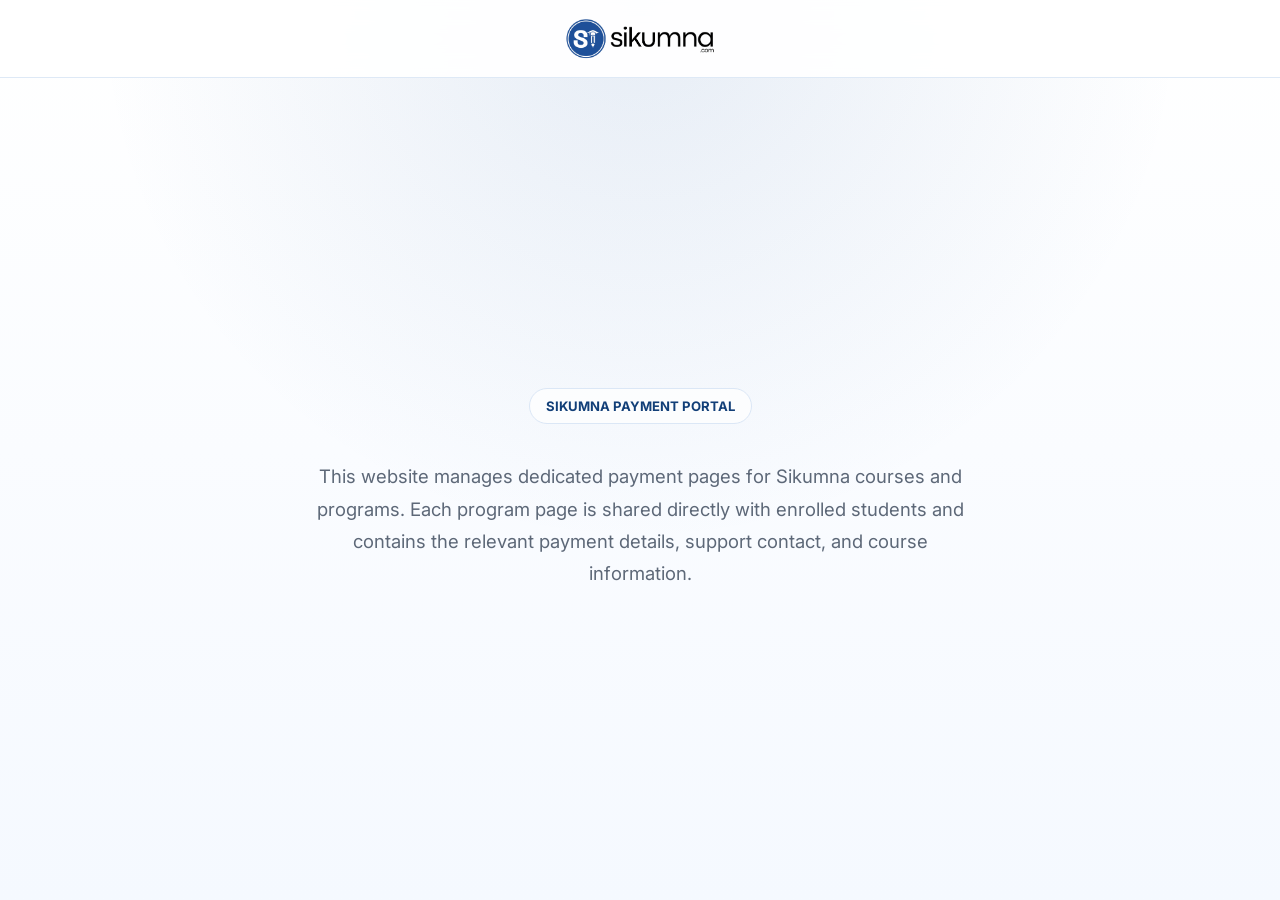
==== index.html @ 0545947f "First commit" ====
<!doctype html>
<html lang="en">
  <head>
    <meta charset="UTF-8" />
    <meta name="viewport" content="width=device-width, initial-scale=1.0" />
    <title>Sikumna Payments</title>
    <link rel="preconnect" href="https://fonts.googleapis.com" />
    <link rel="preconnect" href="https://fonts.gstatic.com" crossorigin />
    <link
      href="https://fonts.googleapis.com/css2?family=Inter:wght@400;500;600;700&display=swap"
      rel="stylesheet"
    />
    <link rel="stylesheet" href="./styles.css" />
  </head>
  <body>
    <header class="site-header" aria-label="Sikumna">
      <img
        class="header-logo"
        src="./assets/sikumna-logo.png"
        alt="Sikumna"
        width="918"
        height="240"
      />
    </header>
    <main class="page-shell" aria-labelledby="page-title">
      <section class="intro">
        <p id="page-title" class="eyebrow">Sikumna Payment Portal</p>
        <p class="summary">
          This website manages dedicated payment pages for Sikumna courses and
          programs. Each program page is shared directly with enrolled students
          and contains the relevant payment details, support contact, and course
          information.
        </p>
      </section>
    </main>
  </body>
</html>
---- styles.css ----
:root {
  --brand-blue: #225ca8;
  --brand-blue-dark: #123f78;
  --ink: #111827;
  --muted: #5d6878;
  --line: #dbe7f6;
  --surface: #ffffff;
  --wash: #f5f9ff;
}

* {
  box-sizing: border-box;
}

html {
  min-height: 100%;
  background: var(--wash);
}

body {
  min-height: 100vh;
  margin: 0;
  font-family:
    Inter,
    system-ui,
    -apple-system,
    BlinkMacSystemFont,
    "Segoe UI",
    sans-serif;
  color: var(--ink);
  background:
    radial-gradient(circle at top, rgba(34, 92, 168, 0.11), transparent 34rem),
    linear-gradient(180deg, #ffffff 0%, var(--wash) 100%);
}

.site-header {
  position: fixed;
  inset: 0 0 auto;
  z-index: 10;
  display: flex;
  align-items: center;
  justify-content: center;
  min-height: 78px;
  padding: 1rem 1.25rem;
  border-bottom: 1px solid rgba(219, 231, 246, 0.9);
  background: rgba(255, 255, 255, 0.92);
  backdrop-filter: blur(14px);
}

.header-logo {
  display: block;
  width: 150px;
  max-width: 44vw;
  height: auto;
}

.page-shell {
  min-height: 100vh;
  display: grid;
  place-items: center;
  padding: calc(78px + clamp(2rem, 5vw, 5rem)) 1.25rem clamp(2rem, 5vw, 5rem);
}

.intro {
  width: min(100%, 760px);
  text-align: center;
}

.eyebrow {
  display: inline-flex;
  align-items: center;
  min-height: 2.25rem;
  margin: 0 0 1rem;
  padding: 0 1rem;
  border: 1px solid var(--line);
  border-radius: 999px;
  background: rgba(255, 255, 255, 0.72);
  color: var(--brand-blue-dark);
  font-size: 0.82rem;
  font-weight: 700;
  letter-spacing: 0;
  text-transform: uppercase;
}

h1 {
  max-width: 720px;
  margin: 0 auto;
  color: var(--ink);
  font-size: clamp(2.05rem, 5vw, 4.25rem);
  line-height: 1.02;
  letter-spacing: 0;
}

.summary {
  max-width: 650px;
  margin: 1.25rem auto 0;
  color: var(--muted);
  font-size: clamp(1rem, 2vw, 1.16rem);
  line-height: 1.75;
}

@media (max-width: 540px) {
  .site-header {
    min-height: 68px;
  }

  .header-logo {
    width: 128px;
  }

  .page-shell {
    place-items: start center;
    padding-top: calc(68px + 3rem);
  }

  .eyebrow {
    font-size: 0.72rem;
  }
}
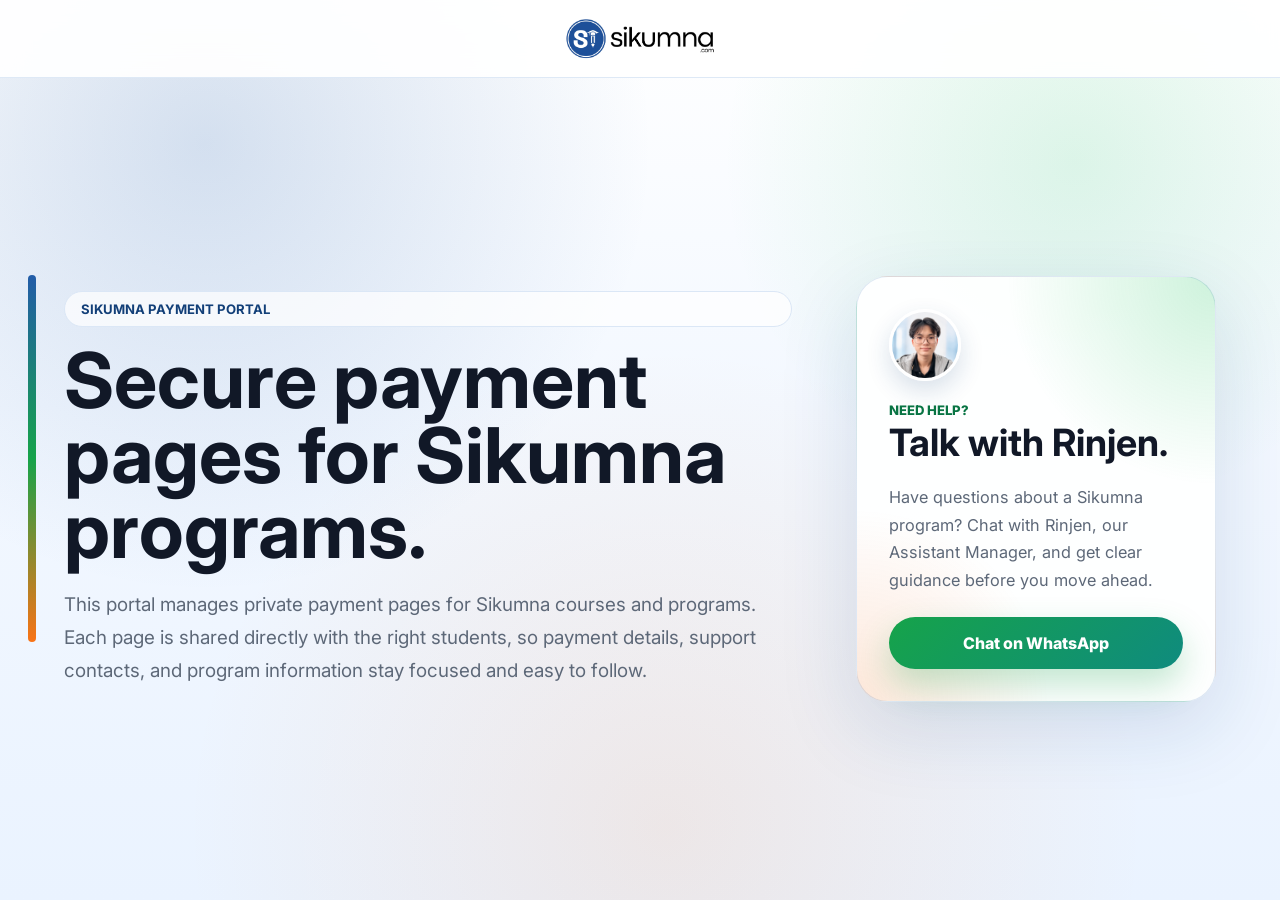
==== commit 51f4f351: "Add AI launchpad syllabus page" ====
--- a/index.html
+++ b/index.html
@@ -4,6 +4,7 @@
     <meta charset="UTF-8" />
     <meta name="viewport" content="width=device-width, initial-scale=1.0" />
     <title>Sikumna Payments</title>
+    <link rel="icon" type="image/png" href="/assets/favicon.png" />
     <link rel="preconnect" href="https://fonts.googleapis.com" />
     <link rel="preconnect" href="https://fonts.gstatic.com" crossorigin />
     <link
@@ -12,7 +13,7 @@
     />
     <link rel="stylesheet" href="./styles.css" />
   </head>
-  <body>
+  <body class="home-page">
     <header class="site-header" aria-label="Sikumna">
       <img
         class="header-logo"
@@ -23,14 +24,41 @@
       />
     </header>
     <main class="page-shell" aria-labelledby="page-title">
-      <section class="intro">
-        <p id="page-title" class="eyebrow">Sikumna Payment Portal</p>
-        <p class="summary">
-          This website manages dedicated payment pages for Sikumna courses and
-          programs. Each program page is shared directly with enrolled students
-          and contains the relevant payment details, support contact, and course
-          information.
-        </p>
+      <section class="home-hero">
+        <div class="intro">
+          <p id="page-title" class="eyebrow">Sikumna Payment Portal</p>
+          <h1>Secure payment pages for Sikumna programs.</h1>
+          <p class="summary">
+            This portal manages private payment pages for Sikumna courses and
+            programs. Each page is shared directly with the right students, so
+            payment details, support contacts, and program information stay
+            focused and easy to follow.
+          </p>
+        </div>
+
+        <aside class="contact-panel" aria-label="Program support">
+          <img
+            class="contact-avatar"
+            src="/assets/rinjen-smile.png"
+            alt="Rinjen, Sikumna Assistant Manager"
+          />
+          <div class="contact-copy">
+            <span class="contact-kicker">Need help?</span>
+            <h2>Talk with Rinjen.</h2>
+          </div>
+          <p>
+            Have questions about a Sikumna program? Chat with Rinjen, our
+            Assistant Manager, and get clear guidance before you move ahead.
+          </p>
+          <a
+            class="contact-button"
+            href="https://wa.me/message/NXGHPVX5VBEVE1"
+            target="_blank"
+            rel="noreferrer"
+          >
+            Chat on WhatsApp
+          </a>
+        </aside>
       </section>
     </main>
   </body>
--- a/styles.css
+++ b/styles.css
@@ -33,6 +33,14 @@
     linear-gradient(180deg, #ffffff 0%, var(--wash) 100%);
 }
 
+.home-page {
+  background:
+    radial-gradient(circle at 16% 16%, rgba(34, 92, 168, 0.18), transparent 28rem),
+    radial-gradient(circle at 84% 18%, rgba(34, 197, 94, 0.14), transparent 22rem),
+    radial-gradient(circle at 52% 92%, rgba(249, 115, 22, 0.1), transparent 30rem),
+    linear-gradient(180deg, #ffffff 0%, #f3f8ff 45%, #eaf3ff 100%);
+}
+
 .site-header {
   position: fixed;
   inset: 0 0 auto;
@@ -61,9 +69,56 @@
   padding: calc(78px + clamp(2rem, 5vw, 5rem)) 1.25rem clamp(2rem, 5vw, 5rem);
 }
 
+.home-hero {
+  position: relative;
+  width: min(100%, 1120px);
+  display: grid;
+  grid-template-columns: minmax(0, 1fr);
+  gap: clamp(1.25rem, 3vw, 2rem);
+  align-items: center;
+}
+
+.home-hero::after {
+  content: "";
+  position: absolute;
+  right: -3rem;
+  top: 50%;
+  z-index: -1;
+  width: min(44vw, 430px);
+  aspect-ratio: 1;
+  border-radius: 50%;
+  background:
+    radial-gradient(circle at 42% 40%, rgba(255, 255, 255, 0.82), transparent 28%),
+    conic-gradient(from 160deg, rgba(34, 92, 168, 0.22), rgba(22, 163, 74, 0.2), rgba(249, 115, 22, 0.18), rgba(34, 92, 168, 0.22));
+  filter: blur(1px);
+  transform: translateY(-50%);
+  opacity: 0.72;
+}
+
 .intro {
   width: min(100%, 760px);
   text-align: center;
+}
+
+.home-hero .intro {
+  position: relative;
+  width: min(100%, 920px);
+  display: flex;
+  flex-direction: column;
+  justify-content: center;
+  min-height: 350px;
+  padding: clamp(1rem, 3vw, 2rem) 0;
+  text-align: left;
+}
+
+.home-hero .intro::before {
+  content: "";
+  position: absolute;
+  inset: 8% auto auto -2rem;
+  width: 7px;
+  height: 72%;
+  border-radius: 999px;
+  background: linear-gradient(180deg, var(--brand-blue), #16a34a, #f97316);
 }
 
 .eyebrow {
@@ -91,6 +146,12 @@
   letter-spacing: 0;
 }
 
+.home-hero h1 {
+  margin: 0;
+  font-size: clamp(2.55rem, 6.5vw, 5.25rem);
+  line-height: 0.98;
+}
+
 .summary {
   max-width: 650px;
   margin: 1.25rem auto 0;
@@ -99,6 +160,164 @@
   line-height: 1.75;
 }
 
+.home-hero .summary {
+  margin-left: 0;
+  margin-right: 0;
+}
+
+.contact-panel {
+  width: min(100%, 860px);
+  display: grid;
+  grid-template-columns: auto minmax(0, 1fr) auto;
+  gap: 1rem;
+  align-items: center;
+  padding: 1rem;
+  border: 1px solid rgba(34, 92, 168, 0.14);
+  border-radius: 999px;
+  background:
+    linear-gradient(90deg, rgba(236, 253, 245, 0.92), rgba(239, 246, 255, 0.92)),
+    rgba(255, 255, 255, 0.92);
+  box-shadow: 0 18px 44px rgba(18, 63, 120, 0.1);
+}
+
+.contact-avatar {
+  width: 56px;
+  aspect-ratio: 1;
+  border-radius: 50%;
+  object-fit: cover;
+  object-position: center 28%;
+  border: 3px solid #ffffff;
+  box-shadow: 0 10px 24px rgba(18, 63, 120, 0.16);
+}
+
+.contact-kicker {
+  display: block;
+  margin-bottom: 0.22rem;
+  color: #087443;
+  font-size: 0.82rem;
+  font-weight: 800;
+  text-transform: uppercase;
+}
+
+.contact-panel h2 {
+  margin: 0;
+  color: var(--ink);
+  font-size: clamp(1.25rem, 2.6vw, 1.65rem);
+  line-height: 1.12;
+}
+
+.contact-panel p {
+  margin: 0;
+  color: var(--muted);
+  font-size: 0.96rem;
+  line-height: 1.55;
+}
+
+.contact-button {
+  display: inline-flex;
+  align-items: center;
+  justify-content: center;
+  min-height: 52px;
+  padding: 0.9rem 1.15rem;
+  border-radius: 999px;
+  background: linear-gradient(135deg, #16a34a, #0f8b7e);
+  color: #ffffff;
+  font-weight: 800;
+  text-decoration: none;
+  box-shadow: 0 16px 34px rgba(22, 163, 74, 0.26);
+}
+
+.contact-button:hover {
+  background: linear-gradient(135deg, #15803d, #0f766e);
+}
+
+@media (min-width: 901px) {
+  .page-shell {
+    place-items: center;
+    padding-inline: clamp(2rem, 5vw, 5rem);
+  }
+
+  .home-hero {
+    width: min(100%, 1180px);
+    grid-template-columns: minmax(0, 1fr) 360px;
+    gap: clamp(2rem, 5vw, 4rem);
+  }
+
+  .home-hero .intro {
+    min-height: 460px;
+    padding-block: 3.5rem;
+  }
+
+  .home-hero .intro::before {
+    left: -2.25rem;
+    width: 8px;
+  }
+
+  .home-hero h1 {
+    max-width: 840px;
+    font-size: clamp(4.25rem, 6vw, 6rem);
+  }
+
+  .home-hero .summary {
+    max-width: 710px;
+    font-size: 1.18rem;
+  }
+
+  .contact-panel {
+    width: 100%;
+    grid-template-columns: 1fr;
+    justify-items: start;
+    align-self: center;
+    padding: 2rem;
+    border-radius: 32px;
+    background:
+      radial-gradient(circle at 100% 0%, rgba(34, 197, 94, 0.22), transparent 13rem),
+      radial-gradient(circle at 0% 100%, rgba(249, 115, 22, 0.16), transparent 12rem),
+      rgba(255, 255, 255, 0.92);
+    box-shadow: 0 26px 80px rgba(18, 63, 120, 0.14);
+  }
+
+  .contact-avatar {
+    width: 72px;
+    margin-bottom: 0.35rem;
+  }
+
+  .contact-panel h2 {
+    font-size: 2.35rem;
+  }
+
+  .contact-panel p {
+    margin-top: 0.25rem;
+    font-size: 1.02rem;
+    line-height: 1.7;
+  }
+
+  .contact-button {
+    width: 100%;
+    margin-top: 0.4rem;
+  }
+}
+
+@media (max-width: 900px) {
+  .home-hero::after {
+    display: none;
+  }
+
+  .home-hero .intro {
+    min-height: auto;
+  }
+
+  .contact-panel {
+    grid-template-columns: auto minmax(0, 1fr);
+    border-radius: 24px;
+  }
+
+  .contact-panel p,
+  .contact-button {
+    grid-column: 1 / -1;
+  }
+}
+
 @media (max-width: 540px) {
   .site-header {
     min-height: 68px;
@@ -110,7 +329,26 @@
 
   .page-shell {
     place-items: start center;
-    padding-top: calc(68px + 3rem);
+    padding-top: calc(68px + 1.25rem);
+  }
+
+  .home-hero .intro {
+    padding: 1.35rem 0;
+  }
+
+  .home-hero .intro::before {
+    inset: 0 auto auto 0;
+    width: 100%;
+    height: 5px;
+  }
+
+  .contact-panel {
+    padding: 1rem;
+    border-radius: 18px;
+  }
+
+  .contact-avatar {
+    width: 48px;
   }
 
   .eyebrow {
